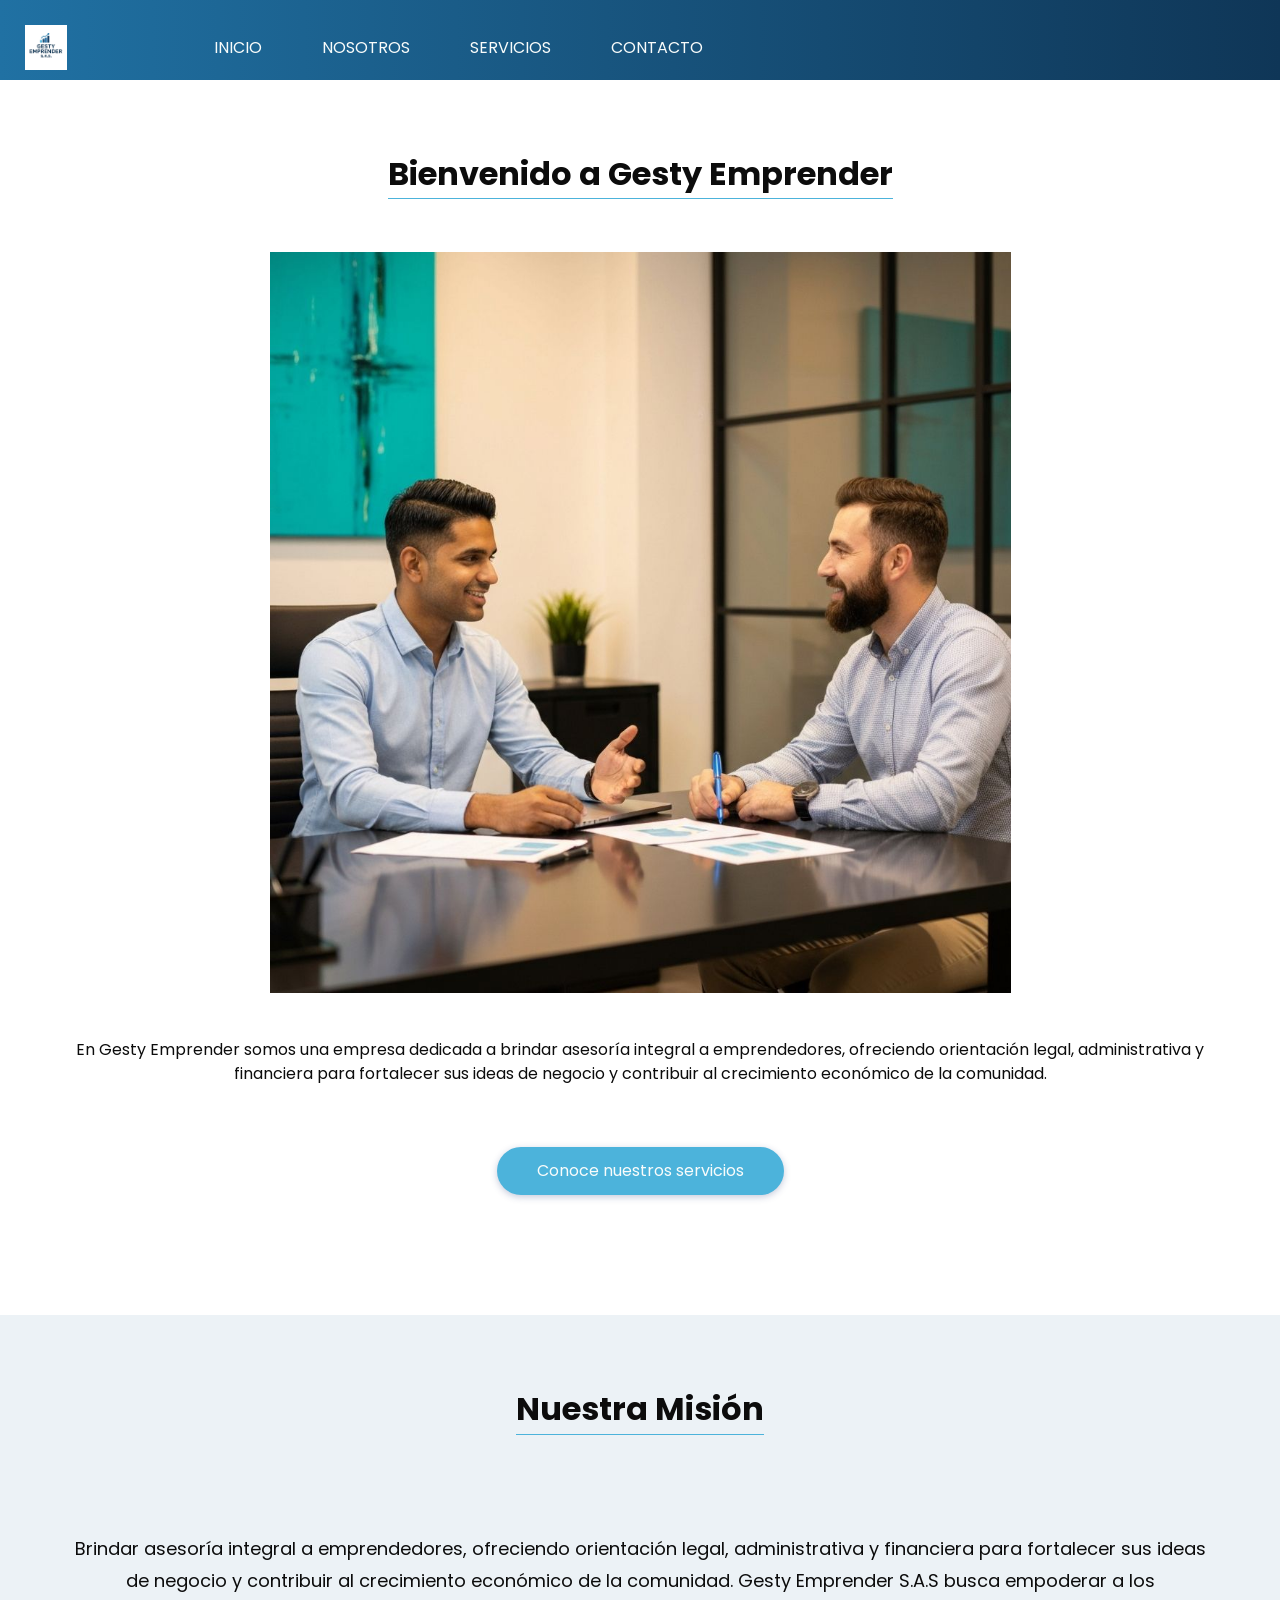
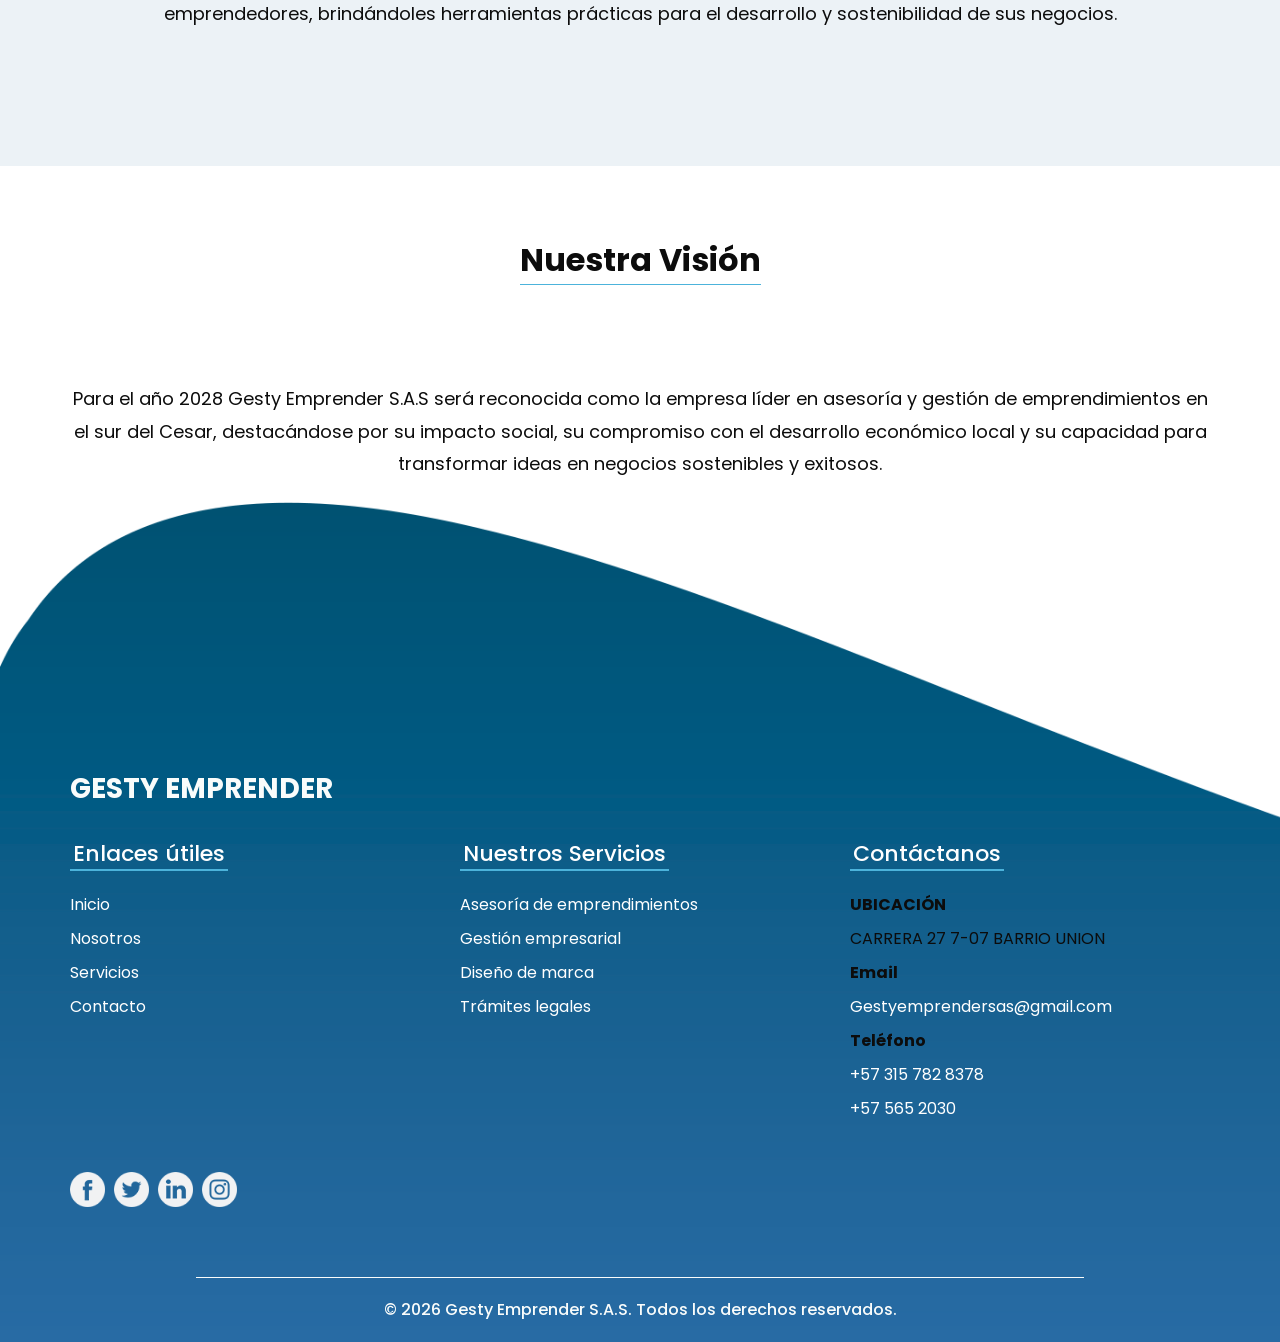
==== about.html @ aaf0a119 "Add files via upload" ====
<!DOCTYPE html>
<html>

<head>
  <meta charset="utf-8" />


  <meta http-equiv="X-UA-Compatible" content="IE=edge" />
  <!-- Mobile Metas -->
  <meta name="viewport" content="width=device-width, initial-scale=1, shrink-to-fit=no" />
  <!-- Site Metas -->
  <meta name="keywords" content="" />
  <meta name="description" content="" />
  <meta name="author" content="" />

  <title>Gesty Emprender - Asesoría de Emprendimientos</title>

  <!-- slider stylesheet -->
  <link rel="stylesheet" type="text/css"
    href="https://cdnjs.cloudflare.com/ajax/libs/OwlCarousel2/2.1.3/assets/owl.carousel.min.css" />

  <!-- bootstrap core css -->
  <link rel="stylesheet" type="text/css" href="css/bootstrap.css" />

  <!-- fonts style -->
  <link href="https://fonts.googleapis.com/css?family=Dosis:400,500|Poppins:400,700&amp;display=swap"
    rel="stylesheet" />
  <!-- Custom styles for this template -->
  <link href="css/style.css" rel="stylesheet" />
  <!-- responsive style -->
  <link href="css/responsive.css" rel="stylesheet" />
</head>

<body class="sub_page">
  <div class="hero_area">
    <!-- header section strats -->
    <header class="header_section">
      <div class="container-fluid">
        <div class="row">
          <div class="col-lg-8">
            <nav class="navbar navbar-expand-md custom_nav-container ">
              <a class="navbar-brand" href="index.html">
                <img src="images/logo_gesty.jpeg" alt="Gesty Emprender" />
              </a>
              <button class="navbar-toggler" type="button" data-toggle="collapse" data-target="#navbarSupportedContent"
                aria-controls="navbarSupportedContent" aria-expanded="false" aria-label="Toggle navigation">
                <span class="navbar-toggler-icon"></span>
              </button>

              <div class="collapse navbar-collapse" id="navbarSupportedContent">
                <div class="d-flex  flex-column flex-lg-row align-items-center">
                  <ul class="navbar-nav  ">
                    <li class="nav-item active">
                      <a class="nav-link" href="index.html">Inicio <span class="sr-only">(current)</span></a>
                    </li>
                    <li class="nav-item">
                      <a class="nav-link" href="about.html">Nosotros </a>
                    </li>
                    <li class="nav-item">
                      <a class="nav-link" href="service.html">Servicios </a>
                    </li>
                    <li class="nav-item">
                      <a class="nav-link" href="contact.html">Contacto</a>
                    </li>
                  </ul>

                </div>
              </div>
            </nav>
          </div>
        </div>
      </div>
    </header>
    <!-- end header section -->
  </div>

  <!-- welcome section -->
  <section class="welcome_section layout_padding">
    <div class="container">
      <div class="custom_heading-container">
        <h2>
          Bienvenido a Gesty Emprender
        </h2>
      </div>
      <div class="layout_padding2">
        <div class="img-box">
          <img src="images/about-bg1.jpg" alt="Imagen de bienvenida a Gesty Emprender" />
        </div>
        <div class="detail-box">
          <p>
            En Gesty Emprender somos una empresa dedicada a brindar asesoría integral a emprendedores, ofreciendo
            orientación legal, administrativa y financiera para fortalecer sus ideas de negocio y contribuir al
            crecimiento económico de la comunidad.
          </p>
          <div>
            <a href="service.html">
              Conoce nuestros servicios
            </a>
          </div>
        </div>
      </div>

    </div>
  </section>
  <!-- end welcome section -->

  <!-- mission section -->
  <section class="welcome_section layout_padding" style="background-color: #ecf2f6;">
    <div class="container">
      <div class="custom_heading-container">
        <h2>
          Nuestra Misión
        </h2>
      </div>
      <div class="layout_padding2">
        <div class="detail-box">
          <p style="font-size: 18px; line-height: 1.8;">
            Brindar asesoría integral a emprendedores, ofreciendo orientación legal, administrativa y financiera para
            fortalecer sus ideas de negocio y contribuir al crecimiento económico de la comunidad. Gesty Emprender S.A.S
            busca empoderar a los emprendedores, brindándoles herramientas prácticas para el desarrollo y sostenibilidad
            de sus negocios.
          </p>
        </div>
      </div>
    </div>
  </section>
  <!-- end mission section -->

  <!-- vision section -->
  <section class="welcome_section layout_padding">
    <div class="container">
      <div class="custom_heading-container">
        <h2>
          Nuestra Visión
        </h2>
      </div>
      <div class="layout_padding2">
        <div class="detail-box">
          <p style="font-size: 18px; line-height: 1.8;">
            Para el año 2028 Gesty Emprender S.A.S será reconocida como la empresa líder en asesoría y gestión de
            emprendimientos en el sur del Cesar, destacándose por su impacto social, su compromiso con el desarrollo
            económico local y su capacidad para transformar ideas en negocios sostenibles y exitosos.
          </p>
        </div>
      </div>
    </div>
  </section>
  <!-- end vision section -->



  <div class="footer_bg">
    <!-- info section -->
    <section class="info_section layout_padding2-bottom">
      <div class="container">
        <h3 class="">
          Gesty Emprender
        </h3>
      </div>
      <div class="container info_content">

        <div>
          <div class="row">
            <div class="col-md-6 col-lg-4">
              <div class="d-flex">
                <h5>
                  Enlaces útiles
                </h5>
              </div>
              <div class="d-flex ">
                <ul>
                  <li>
                    <a href="index.html">
                      Inicio
                    </a>
                  </li>
                  <li>
                    <a href="about.html">
                      Nosotros
                    </a>
                  </li>
                  <li>
                    <a href="service.html">
                      Servicios
                    </a>
                  </li>
                  <li>
                    <a href="contact.html">
                      Contacto
                    </a>
                  </li>
                </ul>
              </div>
            </div>
            <div class="col-md-6 col-lg-4">
              <div class="d-flex">
                <h5>
                  Nuestros Servicios
                </h5>
              </div>
              <div class="d-flex ">
                <ul>
                  <li>
                    <a href="service.html">
                      Asesoría de emprendimientos
                    </a>
                  </li>
                  <li>
                    <a href="service.html">
                      Gestión empresarial
                    </a>
                  </li>
                  <li>
                    <a href="service.html">
                      Diseño de marca
                    </a>
                  </li>
                  <li>
                    <a href="service.html">
                      Trámites legales
                    </a>
                  </li>
                </ul>
              </div>
            </div>
            <div class="col-md-6 col-lg-4">
              <div class="d-flex">
                <h5>
                  Contáctanos
                </h5>
              </div>
              <div class="d-flex ">
                <ul>
                  <li>
                    <strong>UBICACIÓN</strong>
                  </li>
                  <li>
                    CARRERA 27 7-07 BARRIO UNION
                  </li>
                  <li>
                    <strong>Email</strong>
                  </li>
                  <li>
                    <a href="mailto:Gestyemprendersas@gmail.com">
                      Gestyemprendersas@gmail.com
                    </a>
                  </li>
                  <li>
                    <strong>Teléfono</strong>
                  </li>
                  <li>
                    <a href="tel:3157828378">
                      +57 315 782 8378
                    </a>
                  </li>
                  <li>
                    <a href="tel:5652030">
                      +57 565 2030
                    </a>
                  </li>
                </ul>
              </div>
            </div>
          </div>
        </div>
        <div class="d-flex flex-column flex-lg-row justify-content-between align-items-center align-items-lg-baseline">
          <div class="social-box">
            <a href="">
              <img src="images/fb.png" alt="" />
            </a>

            <a href="">
              <img src="images/twitter.png" alt="" />
            </a>
            <a href="">
              <img src="images/linkedin1.png" alt="" />
            </a>
            <a href="">
              <img src="images/instagram1.png" alt="" />
            </a>
          </div>
        </div>
      </div>

    </section>

    <!-- end info_section -->

    <!-- footer section -->
    <section class="container-fluid footer_section">
      <p>
        © 2026 Gesty Emprender S.A.S. Todos los derechos reservados.
      </p>
    </section>
    <!-- footer section -->
  </div>


  <script type="text/javascript" src="js/jquery-3.4.1.min.js"></script>
  <script type="text/javascript" src="js/bootstrap.js"></script>

</body>

</html>
---- css/style.css ----
body {
  font-family: "Poppins", sans-serif;
  color: #0c0c0c;
  background-color: #ffffff;
}

.layout_padding {
  padding: 75px 0;
}

.layout_padding2 {
  padding: 45px 0;
}

.layout_padding2-top {
  padding-top: 45px;
}

.layout_padding2-bottom {
  padding-bottom: 45px;
}

.layout_padding-top {
  padding-top: 75px;
}

.layout_padding-bottom {
  padding-bottom: 75px;
}

.custom_heading-container {
  display: -webkit-box;
  display: -ms-flexbox;
  display: flex;
  -webkit-box-pack: center;
      -ms-flex-pack: center;
          justify-content: center;
}

.custom_heading-container h2 {
  font-weight: bold;
  border-bottom: 1px solid #4cb3db;
  padding-bottom: 5px;
}

/*header section*/
.hero_area {
  height: 94vh;
  background: -webkit-gradient(linear, left top, right top, from(#2071a3), to(#0f3657));
  background: linear-gradient(to right, #2071a3, #0f3657);
}

.hero_area::before {
  content: "";
  position: absolute;
  width: 58%;
  height: 86%;
  background-image: url(../images/hero-bg.png);
  background-size: 100% 100%;
  background-repeat: no-repeat;
  top: 25px;
  right: 0;
}

.sub_page .hero_area {
  height: auto;
}

.sub_page .hero_area::before {
  display: none;
}

.hero_area.sub_pages {
  height: auto;
}

.header_section {
  padding-top: 15px;
}

.header_section .container-fluid {
  padding-right: 25px;
  padding-left: 25px;
}

.header_section .nav_container {
  margin: 0 auto;
}

.custom_nav-container.navbar-expand-md .navbar-nav .nav-link {
  padding: 10px 30px;
  color: #f9fcfb;
  text-align: center;
  text-transform: uppercase;
}

.custom_nav-container .navbar-collapse {
  /* Por defecto no tiene display flex para permitir que Bootstrap lo colapse en móvil */
}

/* En pantallas grandes, centramos los items */
@media (min-width: 992px) {
  .custom_nav-container .navbar-collapse {
    flex-grow: 1;
    display: flex;
    justify-content: center;
  }
}

a,
a:hover,
a:focus {
  text-decoration: none;
}

a:hover,
a:focus {
  color: initial;
}

.btn,
.btn:focus {
  outline: none !important;
  -webkit-box-shadow: none;
          box-shadow: none;
}

.navbar-brand,
.navbar-brand:hover {
  text-transform: uppercase;
  font-weight: bold;
  font-size: 24px;
  color: #fafcfd;
}

.custom_nav-container .nav_search-btn {
  background-image: url(../images/search-icon.png);
  background-size: 22px;
  background-repeat: no-repeat;
  background-position-y: 7px;
  width: 35px;
  height: 35px;
  padding: 0;
  border: none;
}

.navbar-brand {
  display: -webkit-box;
  display: -ms-flexbox;
  display: flex;
  -webkit-box-align: center;
      -ms-flex-align: center;
          align-items: center;
}

.navbar-brand span {
  font-size: 20px;
  font-weight: 700;
  color: #f9fcfb;
  margin-top: 5px;
  text-transform: uppercase;
}

.navbar-brand img {
  height: 45px;
  width: auto;
}

.custom_nav-container {
  z-index: 99999;
  padding: 5px 0;
}

.custom_nav-container .navbar-toggler {
  outline: none;
}

.custom_nav-container .navbar-toggler .navbar-toggler-icon {
  background-image: url(../images/menu.png);
  background-size: 40px;
}

/*end header section*/
/* slider section */
.slider_section {
  color: #f9fcfb;
  display: -webkit-box;
  display: -ms-flexbox;
  display: flex;
  -webkit-box-orient: vertical;
  -webkit-box-direction: normal;
      -ms-flex-direction: column;
          flex-direction: column;
  height: 90%;
  -webkit-box-pack: center;
      -ms-flex-pack: center;
          justify-content: center;
}

.slider_section .row {
  -webkit-box-align: center;
      -ms-flex-align: center;
          align-items: center;
}

.slider_section #carouselExampleIndicators {
  position: unset;
}

.slider_section .carousel_btn-container {
  width: 110px;
  position: absolute;
  bottom: 0;
  display: -webkit-box;
  display: -ms-flexbox;
  display: flex;
  -webkit-box-pack: justify;
      -ms-flex-pack: justify;
          justify-content: space-between;
  left: 2%;
  z-index: 999;
}

.slider_section .carousel_btn-container .carousel-control-prev,
.slider_section .carousel_btn-container .carousel-control-next {
  position: relative;
  width: 50px;
  height: 50px;
  border: none;
  border-radius: 100%;
  opacity: 1;
  background-repeat: no-repeat;
  background-size: 14px;
  background-position: center;
  background-color: #2071a3;
  -webkit-transform: translateY(-50%);
          transform: translateY(-50%);
}

.slider_section .carousel_btn-container .carousel-control-prev:hover,
.slider_section .carousel_btn-container .carousel-control-next:hover {
  background-color: #4cb3db;
}

.slider_section .carousel_btn-container .carousel-control-prev {
  background-image: url(../images/prev.png);
}

.slider_section .carousel_btn-container .carousel-control-next {
  background-image: url(../images/next.png);
}

.slider_section ol.carousel-indicators {
  margin: 0;
  width: 75px;
  bottom: 10%;
  left: 47.5%;
}

.slider_section ol.carousel-indicators li {
  width: 55px;
  height: 55px;
  border-radius: 100%;
  text-indent: 0px;
  text-align: center;
  line-height: 55px;
  color: #f9fcfb;
  background-color: #4cb3db;
  opacity: 1;
  display: none;
}

.slider_section ol.carousel-indicators li.active {
  display: block;
}

.slider_detail-box h1 {
  font-weight: bold;
  margin-bottom: 25px;
}

.slider_detail-box .btn-box a {
  display: inline-block;
  padding: 12px 40px;
  background-color: #4cb3db;
  color: #f9fcfb;
  border-radius: 25px;
  -webkit-box-shadow: 0px 2px 7px 0px rgba(32, 50, 117, 0.26);
  box-shadow: 0px 2px 7px 0px rgba(32, 50, 117, 0.26);
  -webkit-transition: all .3s;
  transition: all .3s;
  border: none;
  margin: 35px 0 50px 0;
}

.slider_detail-box .btn-box a:hover {
  -webkit-transform: translateY(-7px);
          transform: translateY(-7px);
}

.slider_img-box {
  width: 75%;
  margin: 0 auto;
}

.slider_img-box img {
  width: 100%;
}

.welcome_section {
  text-align: center;
}

.welcome_section .img-box {
  width: 65%;
  margin: 0 auto;
}

.welcome_section .img-box img {
  width: 100%;
}

.welcome_section .detail-box {
  margin-top: 45px;
}

.welcome_section .detail-box a {
  display: inline-block;
  padding: 12px 40px;
  background-color: #4cb3db;
  color: #f9fcfb;
  border-radius: 25px;
  -webkit-box-shadow: 0px 2px 7px 0px rgba(32, 50, 117, 0.26);
  box-shadow: 0px 2px 7px 0px rgba(32, 50, 117, 0.26);
  -webkit-transition: all .3s;
  transition: all .3s;
  border: none;
  margin-top: 45px;
}

.welcome_section .detail-box a:hover {
  -webkit-transform: translateY(-7px);
          transform: translateY(-7px);
}

.service_section {
  text-align: center;
  color: #f9fcfb;
  background-image: url(../images/service-bg.png);
  background-size: 100% 100%;
  padding-top: 275px;
  padding-bottom: 125px;
  background-repeat: no-repeat;
  margin-top: -150px;
}

.service_section .custom_heading-container h2 {
  border-color: #f9fcfb;
}

.service_section .service_container {
  display: -webkit-box;
  display: -ms-flexbox;
  display: flex;
  -webkit-box-pack: center;
      -ms-flex-pack: center;
          justify-content: center;
  -ms-flex-wrap: wrap;
      flex-wrap: wrap;
}

.service_section .service_container .service_box {
  width: 30%;
  min-width: 300px;
  margin: 35px 15px;
  display: -webkit-box;
  display: -ms-flexbox;
  display: flex;
  -webkit-box-orient: vertical;
  -webkit-box-direction: normal;
      -ms-flex-direction: column;
          flex-direction: column;
  min-height: 380px;
}

.service_section .service_container .service_box .img-box {
  border-radius: 18px;
  overflow: hidden;
}

.service_section .service_container .service_box .img-box img {
  width: 100%;
  height: 100%;
  -o-object-fit: cover;
     object-fit: cover;
}

.service_section .service_container .service_box .detail-box {
  margin-top: 30px;
  display: -webkit-box;
  display: -ms-flexbox;
  display: flex;
  -webkit-box-orient: vertical;
  -webkit-box-direction: normal;
      -ms-flex-direction: column;
          flex-direction: column;
  -webkit-box-flex: 1;
      -ms-flex: 1;
          flex: 1;
}

.service_section .service_container .service_box:has(> :not(.img-box)) .detail-box,
.service_section .service_container .service_box.service_box-text-only .detail-box {
  margin-top: 0;
  padding: 30px;
  background: rgba(255, 255, 255, 0.08);
  border-radius: 15px;
  backdrop-filter: blur(10px);
}

.service_section .service_container .service_box.service_box-text-only .detail-box h4 {
  margin-top: 0;
  color: #4cb3db;
}

.service_section .service_container .service_box.service_box-text-only .detail-box p:last-of-type {
  -webkit-box-flex: 1;
      -ms-flex: 1;
          flex: 1;
}

.service_section .service_container .service_box.service_box-text-only .icon-box {
  margin-bottom: 20px;
}

.service_section .service_container .service_box.service_box-text-only .icon-box img {
  width: 50px;
  height: 50px;
}

.service_section .service_container .service_box .detail-box h4 {
  font-weight: bold;
}

.service_section a {
  display: inline-block;
  padding: 12px 40px;
  background-color: #4cb3db;
  color: #f9fcfb;
  border-radius: 25px;
  -webkit-box-shadow: 0px 2px 7px 0px rgba(32, 50, 117, 0.26);
  box-shadow: 0px 2px 7px 0px rgba(32, 50, 117, 0.26);
  -webkit-transition: all .3s;
  transition: all .3s;
  border: none;
}

.service_section a:hover {
  -webkit-transform: translateY(-7px);
          transform: translateY(-7px);
}

.sub_page .service_section {
  margin-top: 00px;
  margin-bottom: 150px;
}

.problem_section {
  text-align: center;
}

.problem_section .img-box {
  width: 65%;
  margin: 0 auto;
}

.problem_section .img-box img {
  width: 100%;
}

.problem_section .detail-box {
  margin-top: 45px;
}

.problem_section .detail-box a {
  display: inline-block;
  padding: 12px 40px;
  background-color: #4cb3db;
  color: #f9fcfb;
  border-radius: 25px;
  -webkit-box-shadow: 0px 2px 7px 0px rgba(32, 50, 117, 0.26);
  box-shadow: 0px 2px 7px 0px rgba(32, 50, 117, 0.26);
  -webkit-transition: all .3s;
  transition: all .3s;
  border: none;
  margin-top: 45px;
}

.problem_section .detail-box a:hover {
  -webkit-transform: translateY(-7px);
          transform: translateY(-7px);
}

.why_section {
  color: #f9fcfb;
  background: -webkit-gradient(linear, left top, right top, from(#0e63a1), to(#4cb3db));
  background: linear-gradient(to right, #0e63a1, #4cb3db);
}

.why_section .custom_heading-container h2 {
  border-color: #f9fcfb;
}

.why_section p {
  text-align: center;
  margin: 40px 0 55px 0;
}

.why_section .row .col-md-3 {
  display: -webkit-box;
  display: -ms-flexbox;
  display: flex;
  -webkit-box-align: center;
      -ms-flex-align: center;
          align-items: center;
  -webkit-box-pack: center;
      -ms-flex-pack: center;
          justify-content: center;
}

.why_section .row .col-md-3 .img-box {
  width: 45px;
  margin-right: 15px;
}

.why_section .row .col-md-3 .img-box img {
  width: 100%;
}

/* team section */
.team_section {
  background-color: #f5f5f5;
}

.team_section .custom_heading-container h2 {
  border-color: #4cb3db;
  color: #0c0c0c;
}

.team_container {
  display: grid;
  grid-template-columns: repeat(auto-fit, minmax(250px, 1fr));
  gap: 40px;
}

.team_box {
  background: rgba(255, 255, 255, 0.25);
  backdrop-filter: blur(10px);
  -webkit-backdrop-filter: blur(10px);
  border: 1px solid rgba(255, 255, 255, 0.5);
  border-radius: 10px;
  padding: 20px 15px;
  text-align: center;
  box-shadow: 0 8px 32px rgba(0, 0, 0, 0.1);
  transition: all 0.3s ease;
}

.team_box:hover {
  background: rgba(255, 255, 255, 0.35);
  transform: translateY(-5px);
  box-shadow: 0 12px 40px rgba(0, 0, 0, 0.15);
  border-color: rgba(255, 255, 255, 0.7);
}

.team_box .img-box {
  margin-bottom: 15px;
  display: flex;
  justify-content: center;
  width: 150px;
  height: 150px;
  border-radius: 50%;
  overflow: hidden;
  margin-left: auto;
  margin-right: auto;
}

.team_box .img-box img {
  width: 100%;
  height: 100%;
  object-fit: cover;
}

.team_box .img-box svg {
  width: 150px;
  height: 150px;
}

.team_box .detail-box h4 {
  font-size: 18px;
  font-weight: 700;
  color: #1a1a1a;
  margin-bottom: 8px;
}

.team_box .detail-box p {
  font-size: 14px;
  color: #4cb3db;
  font-weight: 600;
}

/* end team section */

.client_section h2 {
  font-weight: bold;
  text-align: center;
}

.client_section .carousel-control-prev,
.client_section .carousel-control-next {
  width: 65px;
  height: 60px;
  border: none;
  opacity: 1;
  background-repeat: no-repeat;
  background-size: 14px;
  background-position: center;
  background-color: #2071a3;
  top: 50%;
  -webkit-transform: translateY(-50%);
          transform: translateY(-50%);
}

.client_section .carousel-control-prev:hover,
.client_section .carousel-control-next:hover {
  background-color: #4cb3db;
}

.client_section .carousel-control-prev {
  background-image: url(../images/prev.png);
}

.client_section .carousel-control-next {
  background-image: url(../images/next.png);
}

.client_container {
  width: 55%;
  margin: 0 auto;
}

.client_container .client_text {
  padding: 30px;
  border: 1px solid #bcbcbc;
  border-radius: 5px;
}

.client_container .detail-box {
  display: -webkit-box;
  display: -ms-flexbox;
  display: flex;
  -webkit-box-align: center;
      -ms-flex-align: center;
          align-items: center;
  margin-top: 30px;
}

.client_container .detail-box .img-box {
  width: 75px;
  margin-right: 15px;
  border: 10px solid #2071a3;
  border-radius: 100%;
  overflow: hidden;
}

.client_container .detail-box .img-box img {
  width: 100%;
}

.client_container .detail-box .name h5 {
  margin: 0;
}

.client_container .detail-box .name p {
  text-transform: uppercase;
  color: #2071a3;
  margin: 0;
}

.contact_section .contact_heading {
  text-align: center;
  margin-bottom: 45px;
}

.contact_section .contact_heading h2 {
  font-weight: bold;
}

.contact_section form .form-control {
  border: none;
  background-color: #f2f3f4;
  outline: none;
  -webkit-box-shadow: none;
          box-shadow: none;
  border-radius: 0;
  height: 50px;
}

.contact_section form .form-control#inputMessage {
  height: 120px;
}

.contact_section form select.form-control {
  -webkit-appearance: none;
     -moz-appearance: none;
          appearance: none;
  position: relative;
  background-image: url(../images/down-arrow.png);
  background-repeat: no-repeat;
  background-position: 98%;
}

.contact_section button {
  display: inline-block;
  padding: 12px 40px;
  background-color: #2071a3;
  color: #f9fcfb;
  border-radius: 5px;
  -webkit-box-shadow: 0px 2px 7px 0px rgba(32, 50, 117, 0.26);
  box-shadow: 0px 2px 7px 0px rgba(32, 50, 117, 0.26);
  -webkit-transition: all .3s;
  transition: all .3s;
  border: none;
  text-transform: uppercase;
  -webkit-box-shadow: none;
          box-shadow: none;
  outline: none;
  margin-top: 35px;
  font-size: 15px;
}

.contact_section button:hover {
  -webkit-transform: translateY(-7px);
          transform: translateY(-7px);
}

/* info section */
.footer_bg {
  background-image: url(../images/footer-bg.png);
  background-size: cover;
  padding-top: 280px;
  margin-top: -125px;
}

.info_section {
  position: relative;
  font-family: "Poppins", sans-serif;
}

.info_section h3 {
  text-transform: uppercase;
  font-weight: bold;
  color: #f9fcfb;
  margin-bottom: 35px;
}

.info_section img {
  width: 100%;
}

.info_section ul {
  padding: 0;
}

.info_section ul li {
  list-style-type: none;
  margin: 10px 0;
}

.info_section ul li a,
.info_section ul li a:hover {
  color: #fff;
}

.info_section h5 {
  margin-bottom: 12px;
  font-size: 22px;
  color: #fff;
  padding: 1px 3px;
  border-bottom: 2px solid #4cb3db;
}

.info_section .social-box {
  margin: 25px 0;
}

.info_section .social-box img {
  width: 35px;
  margin-right: 5px;
}

.form_container form {
  display: -webkit-box;
  display: -ms-flexbox;
  display: flex;
  -webkit-box-align: center;
      -ms-flex-align: center;
          align-items: center;
}

.info_section .form_container label {
  margin: 0;
  font-size: 18px;
  text-transform: uppercase;
  color: #fff;
}

.info_section .form_container input {
  width: 300px;
  height: 40px;
  border: none;
  outline: none;
  padding-left: 15px;
  background-color: #fff;
  margin-left: 45px;
  margin-right: 10px;
}

.info_section .form_container button {
  display: inline-block;
  padding: 8px 50px;
  background-color: #4cb3db;
  color: #f9fcfb;
  border-radius: 5px;
  -webkit-box-shadow: 0px 2px 7px 0px rgba(32, 50, 117, 0.26);
  box-shadow: 0px 2px 7px 0px rgba(32, 50, 117, 0.26);
  -webkit-transition: all .3s;
  transition: all .3s;
  border: none;
  border: none;
  text-transform: uppercase;
}

.info_section .form_container button:hover {
  -webkit-transform: translateY(-7px);
          transform: translateY(-7px);
}

.info_section .form_container button:hover {
  -webkit-transform: none;
          transform: none;
}

/* end info section */
/* footer section*/
.footer_section {
  font-weight: 500;
  display: -webkit-box;
  display: -ms-flexbox;
  display: flex;
  -webkit-box-pack: center;
      -ms-flex-pack: center;
          justify-content: center;
}

.footer_section p {
  color: #f9fcfb;
  margin: 0;
  text-align: center;
  padding: 20px 15%;
  border-top: 1px solid #f9fcfb;
}

.footer_section a {
  color: #f9fcfb;
}

/* end footer section*/

/* Mobile responsive navbar */
@media (max-width: 767px) {
  .custom_nav-container .navbar-collapse .d-flex {
    flex-direction: column;
  }

  .custom_nav-container.navbar-expand-md .navbar-nav .nav-link {
    padding: 10px 15px;
  }

  /* Cerrar el menú por defecto en móvil */
  .custom_nav-container .navbar-collapse {
    max-height: 0;
    overflow: hidden;
  }

  /* Mostrar el menú cuando está expandido */
  .custom_nav-container .navbar-collapse.show {
    max-height: 100%;
  }
}

/*# sourceMappingURL=style.css.map */
---- css/responsive.css ----
@media (max-width: 1120px) {
  .footer_bg {
    margin-top: 0;
  }
}

@media (max-width: 992px) {
  .custom_nav-container .nav_search-btn {
    background-position: center;
  }

  .hero_area::before {
    display: none;
  }


  .service_section {
    background-size: cover;
  }

  .slider_section ol.carousel-indicators {
    display: none;

  }

  .slider_img-box img {
    z-index: 1;
    position: relative;
  }

  .slider_img-box {
    position: relative;
  }

  .slider_img-box::before {
    background-image: url(../images/hero-bg-mobile.png);
    width: 100%;
    height: 100%;
    content: "";
    position: absolute;
    background-size: cover;
    z-index: 0;
    left: 0;
    top: 0;
    transform: scale(1.7);
  }


  .hero_area {
    height: auto;
  }

  .slider_detail-box {
    margin-top: 35px;
    margin-bottom: 45px;
  }

  .slider_img-box {
    margin-bottom: 75px;
  }

  .slider_section .carousel_btn-container {
    display: none;
  }
}

@media (max-width: 768px) {




  .slider_section .carousel_btn-container {
    display: none;
  }



  .slider_section ol.carousel-indicators {
    margin: 0;
    width: 75px;
    bottom: initial;
    left: initial;
    top: 37%;
    right: 6%;
  }

  .slider_detail-box {
    text-align: center;
  }

  .info_section .form_container input {
    width: 100%;
    margin: 20px 0;
  }

  .form_container form {
    flex-direction: column;
  }

  .slider_img-box img {
    z-index: 1;
    position: relative;
  }

  .slider_img-box {
    position: relative;
  }

  .slider_img-box::before {
    background-image: url(../images/hero-bg-mobile.png);
    width: 100%;
    height: 100%;
    content: "";
    position: absolute;
    background-size: cover;
    z-index: 0;
    left: 0;
    top: 0;
    transform: scale(1.5);
  }

  .slider_section ol.carousel-indicators {
    display: none;
  }

  .service_section {
    padding-top: 375px;
    background-position: bottom;
    margin-top: -325px;
  }

  .client_container {
    width: 95%;
  }

  .client_section .carousel-control-prev,
  .client_section .carousel-control-next {
    display: none;
  }

  .why_section .row .col-md-3 {
    margin: 15px auto;
    justify-content: flex-start;
    width: min-content;
  }

  .footer_bg {
    padding-top: 300px;
  }

  .info_section .row>div {
    margin-bottom: 35px;
  }

}

@media (max-width: 576px) {


  .slider_section ol.carousel-indicators {
    right: 0;
  }
}

@media (max-width: 480px) {}

@media (max-width: 420px) {}

@media (max-width: 360px) {}

@media (min-width: 1200px) {
  .container {
    max-width: 1170px;
  }
}
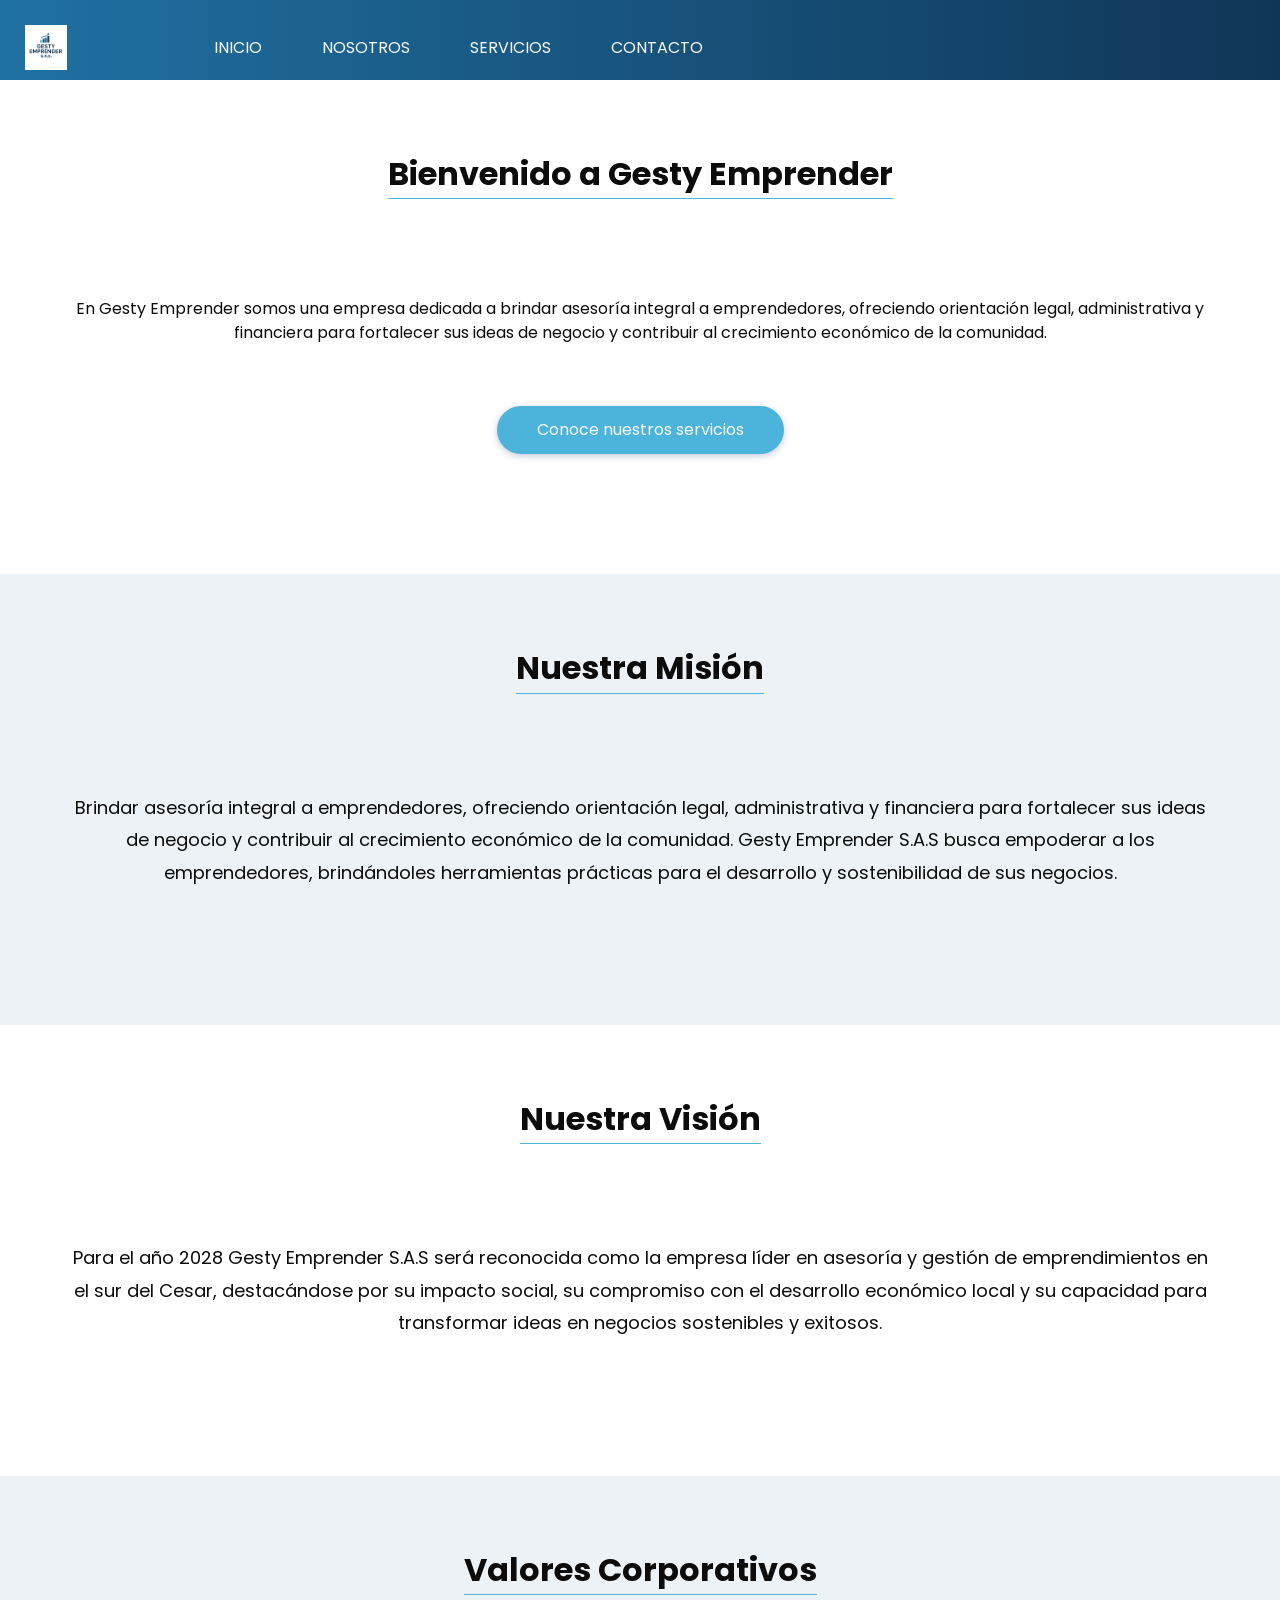
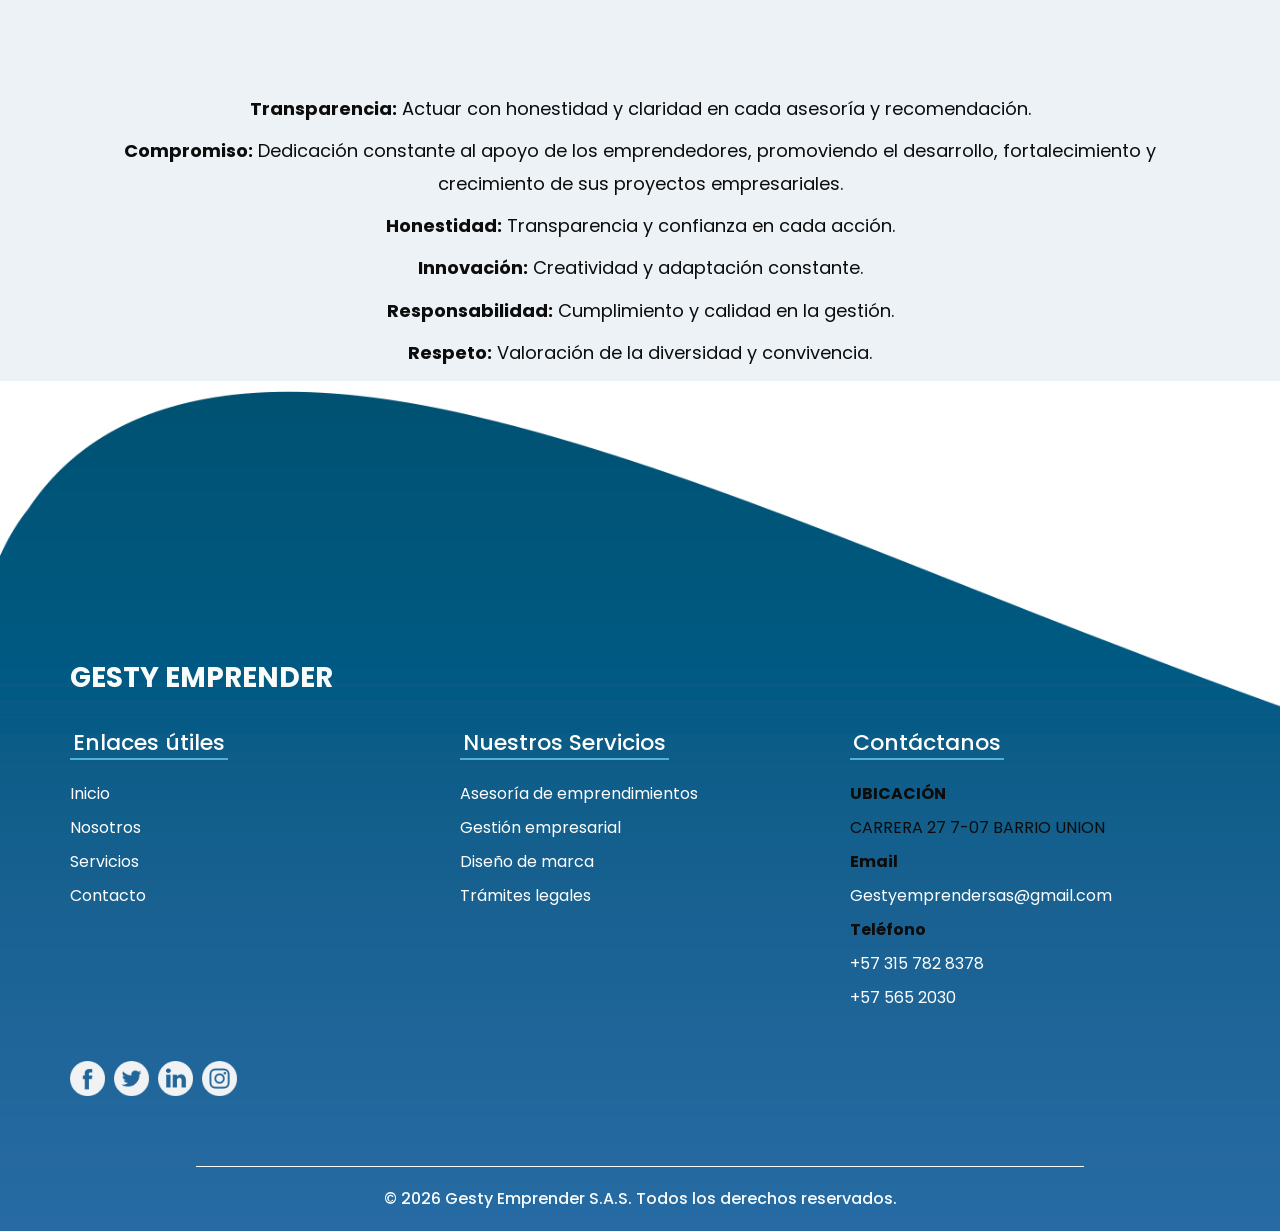
==== commit ae35e485: "Add corporate values section and update payment methods description in HTML files" ====
--- a/about.html
+++ b/about.html
@@ -83,9 +83,6 @@
         </h2>
       </div>
       <div class="layout_padding2">
-        <div class="img-box">
-          <img src="images/about-bg1.jpg" alt="Imagen de bienvenida a Gesty Emprender" />
-        </div>
         <div class="detail-box">
           <p>
             En Gesty Emprender somos una empresa dedicada a brindar asesoría integral a emprendedores, ofreciendo
@@ -147,7 +144,29 @@
   </section>
   <!-- end vision section -->
 
-
+  <!-- values section -->
+  <section class="welcome_section layout_padding" style="background-color: #ecf2f6;">
+    <div class="container">
+      <div class="custom_heading-container">
+        <h2>
+          Valores Corporativos
+        </h2>
+      </div>
+      <div class="layout_padding2">
+        <div class="detail-box">
+          <ul style="font-size: 18px; line-height: 1.8; list-style: none; padding-left: 0;">
+            <li style="margin-bottom: 10px;"><strong>Transparencia:</strong> Actuar con honestidad y claridad en cada asesoría y recomendación.</li>
+            <li style="margin-bottom: 10px;"><strong>Compromiso:</strong> Dedicación constante al apoyo de los emprendedores, promoviendo el desarrollo, fortalecimiento y crecimiento de sus proyectos empresariales.</li>
+            <li style="margin-bottom: 10px;"><strong>Honestidad:</strong> Transparencia y confianza en cada acción.</li>
+            <li style="margin-bottom: 10px;"><strong>Innovación:</strong> Creatividad y adaptación constante.</li>
+            <li style="margin-bottom: 10px;"><strong>Responsabilidad:</strong> Cumplimiento y calidad en la gestión.</li>
+            <li style="margin-bottom: 10px;"><strong>Respeto:</strong> Valoración de la diversidad y convivencia.</li>
+          </ul>
+        </div>
+      </div>
+    </div>
+  </section>
+  <!-- end values section -->
 
   <div class="footer_bg">
     <!-- info section -->
--- a/css/style.css
+++ b/css/style.css
@@ -55,11 +55,12 @@
   position: absolute;
   width: 58%;
   height: 86%;
-  background-image: url(../images/hero-bg.png);
+  background-image: none;
   background-size: 100% 100%;
   background-repeat: no-repeat;
   top: 25px;
   right: 0;
+  display: none;
 }
 
 .sub_page .hero_area {
@@ -299,12 +300,85 @@
 }
 
 .slider_img-box {
-  width: 75%;
+  width: 100%;
   margin: 0 auto;
 }
 
 .slider_img-box img {
   width: 100%;
+}
+
+/* brand tagline section */
+.brand_tagline_section {
+  background: linear-gradient(135deg, #2071a3 0%, #4cb3db 100%);
+  padding: 60px 0;
+  text-align: center;
+}
+
+.brand_tagline_section .brand_tagline-box {
+  display: flex;
+  flex-direction: column;
+  align-items: center;
+  justify-content: center;
+}
+
+.brand_tagline_section .brand_logo-container {
+  margin-bottom: 30px;
+}
+
+.brand_tagline_section .brand_logo {
+  max-width: 120px;
+  height: auto;
+  filter: brightness(1.1);
+  transition: transform 0.3s ease;
+}
+
+.brand_tagline_section .brand_logo:hover {
+  transform: scale(1.05);
+}
+
+.brand_tagline_section .brand_tagline {
+  font-size: 42px;
+  font-weight: bold;
+  color: #ffffff;
+  margin-bottom: 20px;
+  line-height: 1.4;
+}
+
+.brand_tagline_section .brand_tagline span {
+  display: block;
+  color: #ffb700;
+  font-weight: 900;
+}
+
+.brand_tagline_section .brand_subtitle {
+  margin-top: 25px;
+}
+
+.brand_tagline_section .brand_subtitle p {
+  font-size: 18px;
+  color: #f9fcfb;
+  margin: 0;
+  font-weight: 500;
+}
+
+/* brand tagline section responsive */
+@media (max-width: 768px) {
+  .brand_tagline_section {
+    padding: 40px 0;
+  }
+
+  .brand_tagline_section .brand_logo {
+    max-width: 100px;
+  }
+
+  .brand_tagline_section .brand_tagline {
+    font-size: 28px;
+  }
+
+  .brand_tagline_section .brand_subtitle p {
+    font-size: 16px;
+  }
 }
 
 .welcome_section {
@@ -851,6 +925,54 @@
 }
 
 /* end info section */
+
+/* payments section */
+.payments_section {
+  background-color: #f9f9f9;
+  border-top: 3px solid #4cb3db;
+}
+
+.payments_section h3 {
+  color: #2071a3;
+  font-weight: bold;
+  font-size: 28px;
+}
+
+.payments_img-box {
+  display: flex;
+  justify-content: center;
+  align-items: center;
+  max-width: 600px;
+  margin: 0 auto;
+}
+
+.payments_img-box img {
+  width: 100%;
+  height: auto;
+  border-radius: 10px;
+  box-shadow: 0 4px 12px rgba(32, 113, 163, 0.15);
+  transition: transform 0.3s ease;
+}
+
+.payments_img-box img:hover {
+  transform: scale(1.02);
+}
+
+@media (max-width: 768px) {
+  .payments_section {
+    padding: 30px 0 !important;
+  }
+
+  .payments_section h3 {
+    font-size: 24px;
+  }
+
+  .payments_img-box {
+    max-width: 100%;
+  }
+}
+
+/* end payments section */
 /* footer section*/
 .footer_section {
   font-weight: 500;
@@ -896,6 +1018,11 @@
   .custom_nav-container .navbar-collapse.show {
     max-height: 100%;
   }
+
+  /* Reducir imagen portadapng.png en dispositivos móviles */
+  .slider_img-box {
+    width: 32%;
+  }
 }
 
 /*# sourceMappingURL=style.css.map */
